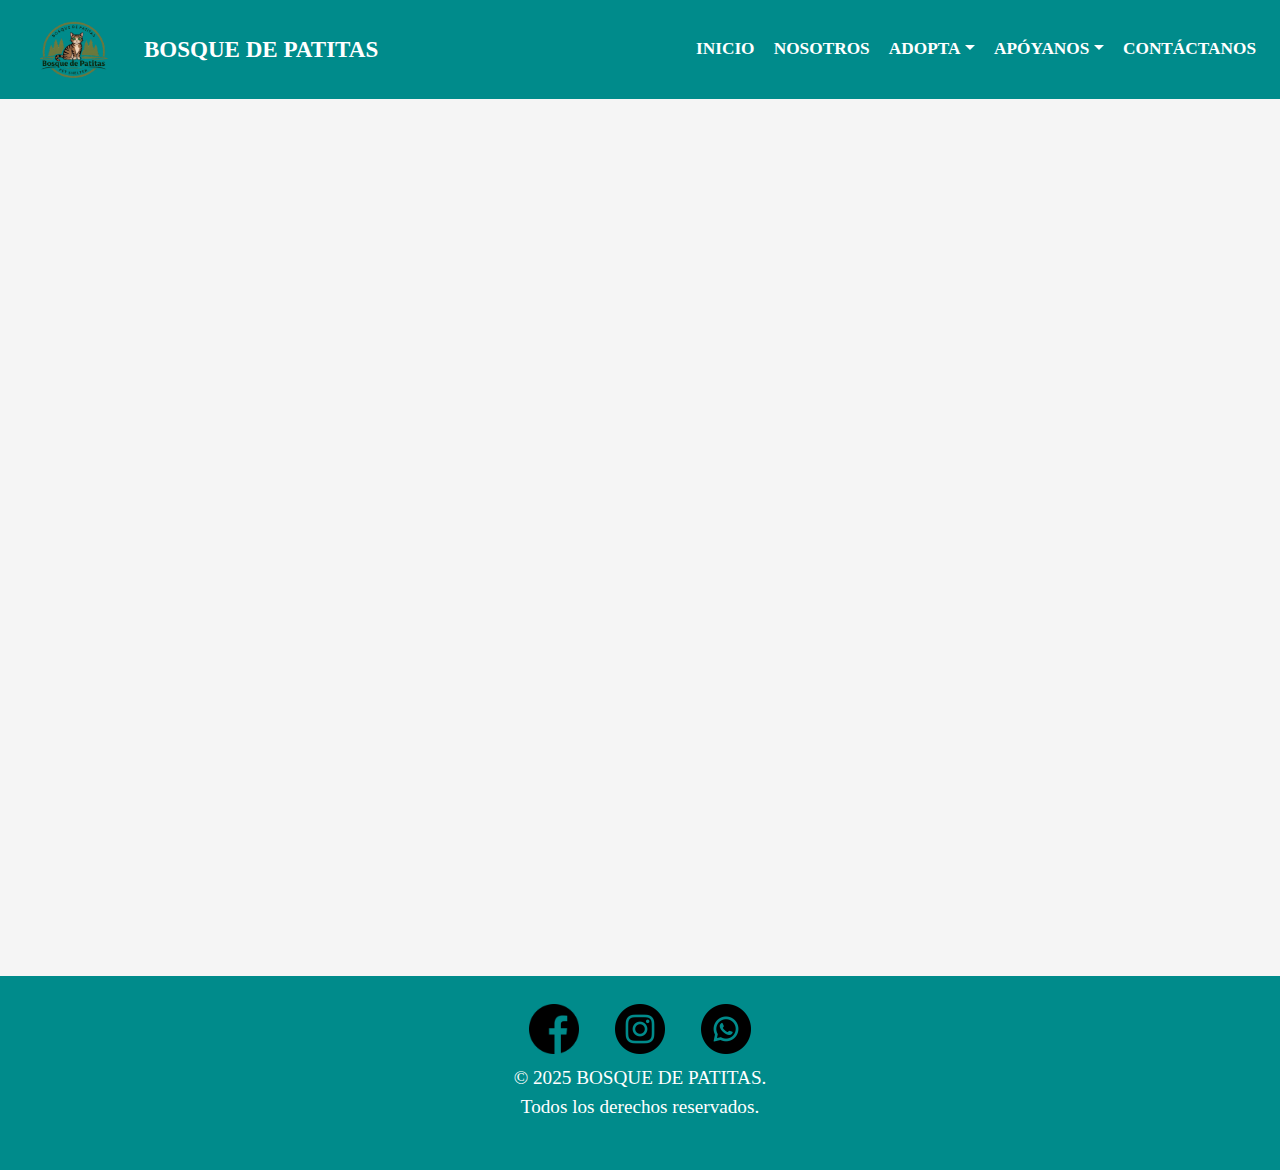
==== adoptar.html @ eb409e90 "Página sobre conocer los requerimientos de adopción del Refugio Bosque de Patitas" ====
<!DOCTYPE html>
<html lang="es">

    <head>
        <meta charset="UTF-8">
        <meta name="viewport" content="width=device-width, initial-scale=1.0">
        <title>Bosque de Patitas</title>
        <link href="https://cdn.jsdelivr.net/npm/bootstrap@5.3.3/dist/css/bootstrap.min.css" rel="stylesheet">
        <script src="https://cdn.jsdelivr.net/npm/bootstrap@5.3.3/dist/js/bootstrap.bundle.min.js"></script>
        <link rel="stylesheet" href="Css/css.css">
    </head>

    <body>

        <!-- Header -->
        <header>
            <nav class="navbar navbar-expand-lg navbar-dark bg-darkcyan sticky-top">
                <div class="container-fluid">
                    <a class="navbar-brand d-flex align-items-center" href="#">
                        <img src="imagenes/logo.png" alt="Logo de Bosque de Patitas" class="logo">
                        <span class="brand-text">BOSQUE DE PATITAS</span>
                    </a>                    
        
                    <button class="navbar-toggler" type="button" data-bs-toggle="collapse"
                        data-bs-target="#navbarNav" aria-controls="navbarNav" aria-expanded="false"
                        aria-label="Toggle navigation">
                        <span class="navbar-toggler-icon"></span>
                    </button>
        
                    <div class="collapse navbar-collapse justify-content-end" id="navbarNav">
                        <ul class="navbar-nav">
                            <li class="nav-item"><a class="nav-link active" href="index.html">INICIO</a></li>
                            <li class="nav-item"><a class="nav-link" href="nosotros.html">NOSOTROS</a></li>
                            <li class="nav-item dropdown">
                                <a class="nav-link dropdown-toggle" href="#" id="menuDropdown"
                                    role="button" data-bs-toggle="dropdown" aria-expanded="false">ADOPTA</a>
                                <ul class="dropdown-menu">
                                    <li><a class="dropdown-item" href="conocelos.html">CONOCELOS</a></li>
                                    <li><a class="dropdown-item" href="adoptar.html">QUIERO ADOPTAR</a></li>
                                </ul>
                            </li>
                            <li class="nav-item dropdown">
                                <a class="nav-link dropdown-toggle" href="#" id="menuDropdown2"
                                    role="button" data-bs-toggle="dropdown" aria-expanded="false">APÓYANOS</a>
                                <ul class="dropdown-menu">
                                    <li><a class="dropdown-item" href="voluntarios.html">VOLUNTARIOS</a></li>
                                    <li><a class="dropdown-item" href="temporal.html">HOGAR TEMPORAL</a></li>
                                </ul>
                            </li>
                            <li class="nav-item"><a class="nav-link" href="contactanos.html">CONTÁCTANOS</a></li>
                        </ul>
                    </div>
                </div>
            </nav>
        </header>

        <main>
        </main>
        

        <!-- Footer -->
        <footer class="text-center py-4">
            <div>
                <a href="https://www.facebook.com" target="_blank">
                    <img src="imagenes/icono_facebook.png" alt="Facebook" width="50" height="50">
                </a>
                <a href="https://www.instagram.com" target="_blank">
                    <img src="imagenes/icono_instagram.png" alt="Instagram" width="50" height="50">
                </a>
                <a href="https://www.whatsapp.com" target="_blank">
                    <img src="imagenes/icono_whatsapp.png" alt="WhatsApp" width="50" height="50">
                </a>
            </div>
            <p>© 2025 BOSQUE DE PATITAS. <br> Todos los derechos reservados.</p>
        </footer>

    </body>

</html>
---- Css/css.css ----
@import url('https://fonts.googleapis.com/css2?family=Montserrat:ital,wght@0,100..900;1,100..900&display=swap');

html, body {
    scroll-behavior: smooth;
    height: 100%;
    margin:0px;
    font-family: 'Times New Roman', Arial, sans-serif;
    background-color: whitesmoke;
    color: black;
    font-size: 1.2rem;
    height: 130%;
    display: flex;
    flex-direction: column;
}

* {
    box-sizing: border-box;
}

.navbar {
    background-color: darkcyan !important;
    font-weight: bold;
}

.navbar .navbar-brand {
    display: flex;
    align-items: center;
    white-space: nowrap; 
    overflow: hidden; 
}

.navbar .brand-text {
    font-size: 1.2rem;
    color: white;
    white-space: nowrap; 
    overflow: hidden; 
    text-overflow: ellipsis; 
    flex-shrink: 1; 
}

.navbar .logo {
    width: 120px; 
    height: auto;
    margin-right: 0.5rem; 
}

.navbar .navbar-brand span {
    font-size: 1.2rem; 
    color: white;
}

.navbar-toggler {
    border: none;
    outline: none;
}

.navbar-nav .nav-link {
    color: white !important;
    padding: 0.5rem 0.75rem; 
    font-size: 0.9rem; 
}

.navbar-nav .nav-link:hover {
    color: lightblue !important;
}

.dropdown-menu {
    background-color: darkcyan !important;
    border: none;
}

.dropdown-menu .dropdown-item {
    color: white !important;
    font-size: 0.9rem; 
}

.dropdown-menu .dropdown-item:hover {
    background-color: lightblue !important;
    color: black !important;
}

.navbar-nav {
    flex-wrap: nowrap; 
}

.carousel-inner img {
    height: 85vh; 
    object-fit: cover; 
}

.carousel-caption {
    background: rgba(0, 0, 0, 0.5);
    padding: 10px;
    border-radius: 10px;
}

.btn-success {
    background-color: darkblue;
    border: none;
}

.btn-success:hover {
    background-color: blue;
}

.btn-primary {
    background-color: darkblue;
    border: none;
}

.btn-primary:hover {
    background-color: blue;
}

footer {
    background-color: darkcyan; 
    color: white; 
    margin-top: auto;
}

footer a {
    margin: 0 15px;
    text-decoration: none;
}

footer a img {
    transition: transform 0.3s ease;
}

footer a:hover img {
    transform: scale(1.1); 
}

footer p {
    margin-top: 10px; 
    font-size: 1rem;
}

h1, h2{
    font-weight: bold;
}

.custom-img {
    width: 400px;  
    height: 400px; 
    object-fit: cover; 
    border-radius: 50%; 
}

.col-12.col-md-6 picture img {
    border-radius: 12px; 
    overflow: hidden; 
}

.d-flex.flex-column.flex-md-row-reverse.my-4.row {
    margin: 0 auto;
    padding: 20px;
}

.p-5.col-12.col-md-6{
    background-color: transparent;
    border-radius: 12px;
    box-shadow: 0px 4px 10px rgba(0, 0, 0, 0.8);
}

.informacion.p-5.mx-3 {
    background-color: transparent;
    border-radius: 12px;
    padding: 40px; 
    margin: 20px;
    box-shadow: 0px 4px 10px rgba(0, 0, 0, 0.8);
}

.card {
    border: none;
    border-radius: 15px;
    overflow: hidden;
    transition: transform 0.3s ease, box-shadow 0.3s ease;
    box-shadow: 0px 4px 10px rgba(0, 0, 0, 0.8);
}

.card:hover {
    transform: scale(1.05);
    box-shadow: 0px 4px 15px rgba(0, 0, 0, 0.2);
}
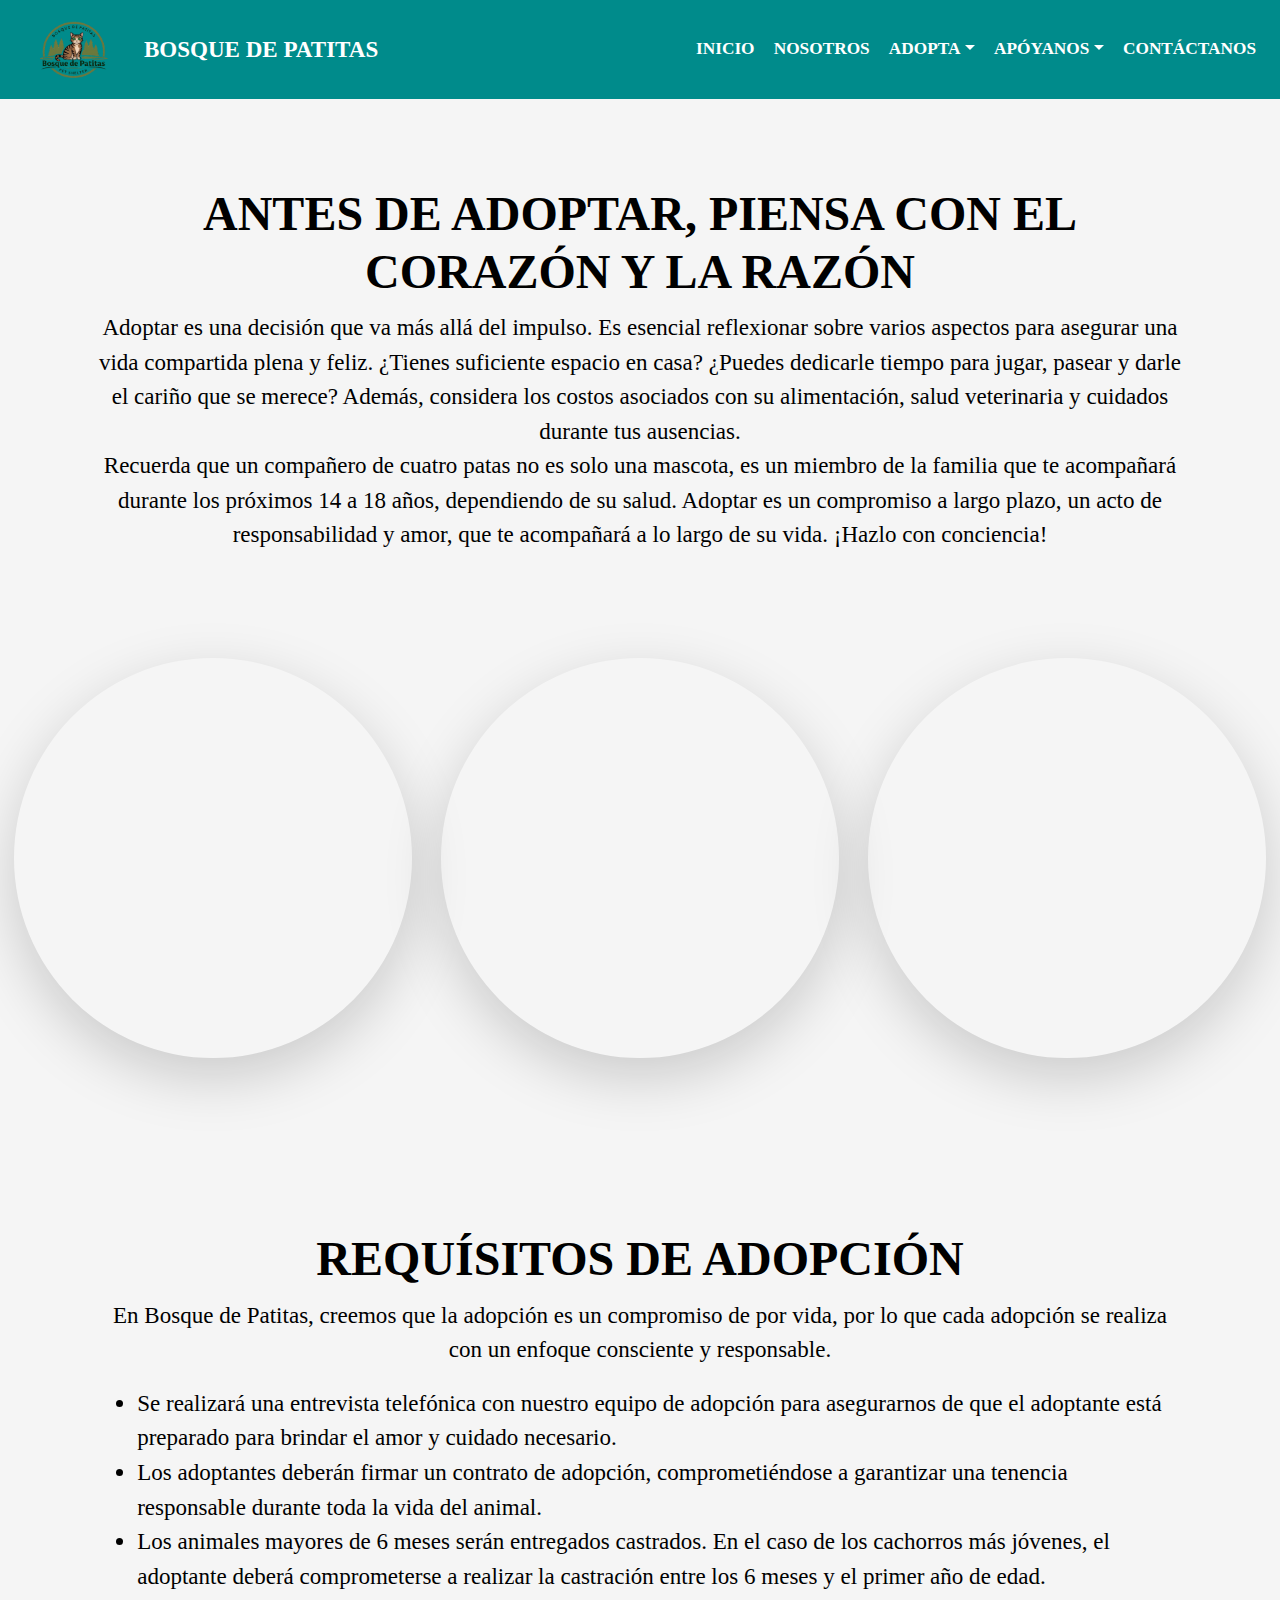
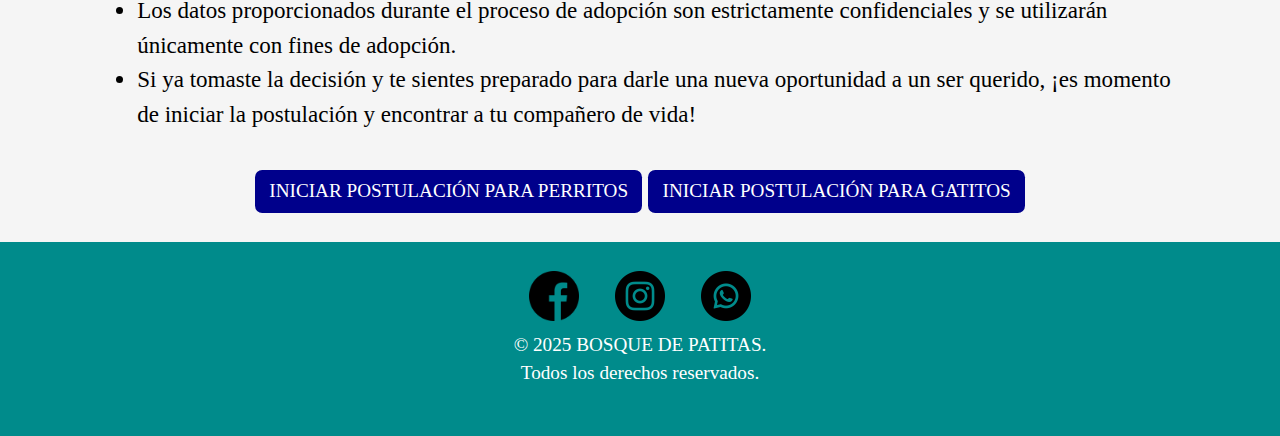
==== commit e31888da: "Página sobre conocer los requerimientos de adopción del Refugio Bosque de Patitas" ====
--- a/adoptar.html
+++ b/adoptar.html
@@ -55,6 +55,48 @@
         </header>
 
         <main>
+            <section class="texto-destacado mt-5">
+                <div class="container p-4 text-center">
+                    <h1>ANTES DE ADOPTAR, PIENSA CON EL CORAZÓN Y LA RAZÓN</h1>
+                    <p>
+                        Adoptar es una decisión que va más allá del impulso. Es esencial reflexionar sobre varios aspectos para asegurar una vida compartida plena y feliz. ¿Tienes suficiente espacio en casa? ¿Puedes dedicarle tiempo para jugar, pasear y darle el cariño que se merece? Además, considera los costos asociados con su alimentación, salud veterinaria y cuidados durante tus ausencias.</br>
+
+                        Recuerda que un compañero de cuatro patas no es solo una mascota, es un miembro de la familia que te acompañará durante los próximos 14 a 18 años, dependiendo de su salud. Adoptar es un compromiso a largo plazo, un acto de responsabilidad y amor, que te acompañará a lo largo de su vida. ¡Hazlo con conciencia!
+                    </p>
+                </div>
+            </section>
+
+            <section class="container-fluid custom-bg py-5">
+                <div class="row justify-content-center">
+                    <div class="col-12 col-md-4 d-flex justify-content-center align-items-center mb-4">
+                        <img src="imagenes/adoptar1.jpg" alt="Imagen 1" class="img-fluid rounded-circle shadow-lg custom-img">
+                    </div>
+                    <div class="col-12 col-md-4 d-flex justify-content-center align-items-center mb-4">
+                        <img src="imagenes/adoptar2.jpg" alt="Imagen 2" class="img-fluid rounded-circle shadow-lg custom-img">
+                    </div>
+                    <div class="col-12 col-md-4 d-flex justify-content-center align-items-center mb-4">
+                        <img src="imagenes/adoptar3.jpg" alt="Imagen 3" class="img-fluid rounded-circle shadow-lg custom-img">
+                    </div>
+                </div>
+            </section>
+            
+
+            <section class="texto-destacado mt-5">
+                <div class="container p-4 text-center">
+                    <h1>REQUÍSITOS DE ADOPCIÓN</h1>
+                    <p>En Bosque de Patitas, creemos que la adopción es un compromiso de por vida, por lo que cada adopción se realiza con un enfoque consciente y responsable.</p>
+                    <ul class="text-start d-inline-block">
+                        <li>Se realizará una entrevista telefónica con nuestro equipo de adopción para asegurarnos de que el adoptante está preparado para brindar el amor y cuidado necesario.</li>
+                        <li>Los adoptantes deberán firmar un contrato de adopción, comprometiéndose a garantizar una tenencia responsable durante toda la vida del animal.</li>
+                        <li>Los animales mayores de 6 meses serán entregados castrados. En el caso de los cachorros más jóvenes, el adoptante deberá comprometerse a realizar la castración entre los 6 meses y el primer año de edad.</li>
+                        <li>Los datos proporcionados durante el proceso de adopción son estrictamente confidenciales y se utilizarán únicamente con fines de adopción.</li>
+                        <li>Si ya tomaste la decisión y te sientes preparado para darle una nueva oportunidad a un ser querido, ¡es momento de iniciar la postulación y encontrar a tu compañero de vida!</li>
+                    </ul>
+                    <br>
+                    <a href="https://www.tu-enlace-de-postulacion.com" class="btn btn-primary mt-3" target="_blank">INICIAR POSTULACIÓN PARA PERRITOS</a>
+                    <a href="https://www.tu-enlace-de-postulacion.com" class="btn btn-primary mt-3" target="_blank">INICIAR POSTULACIÓN PARA GATITOS</a>
+                </div>
+            </section>                    
         </main>
         
 
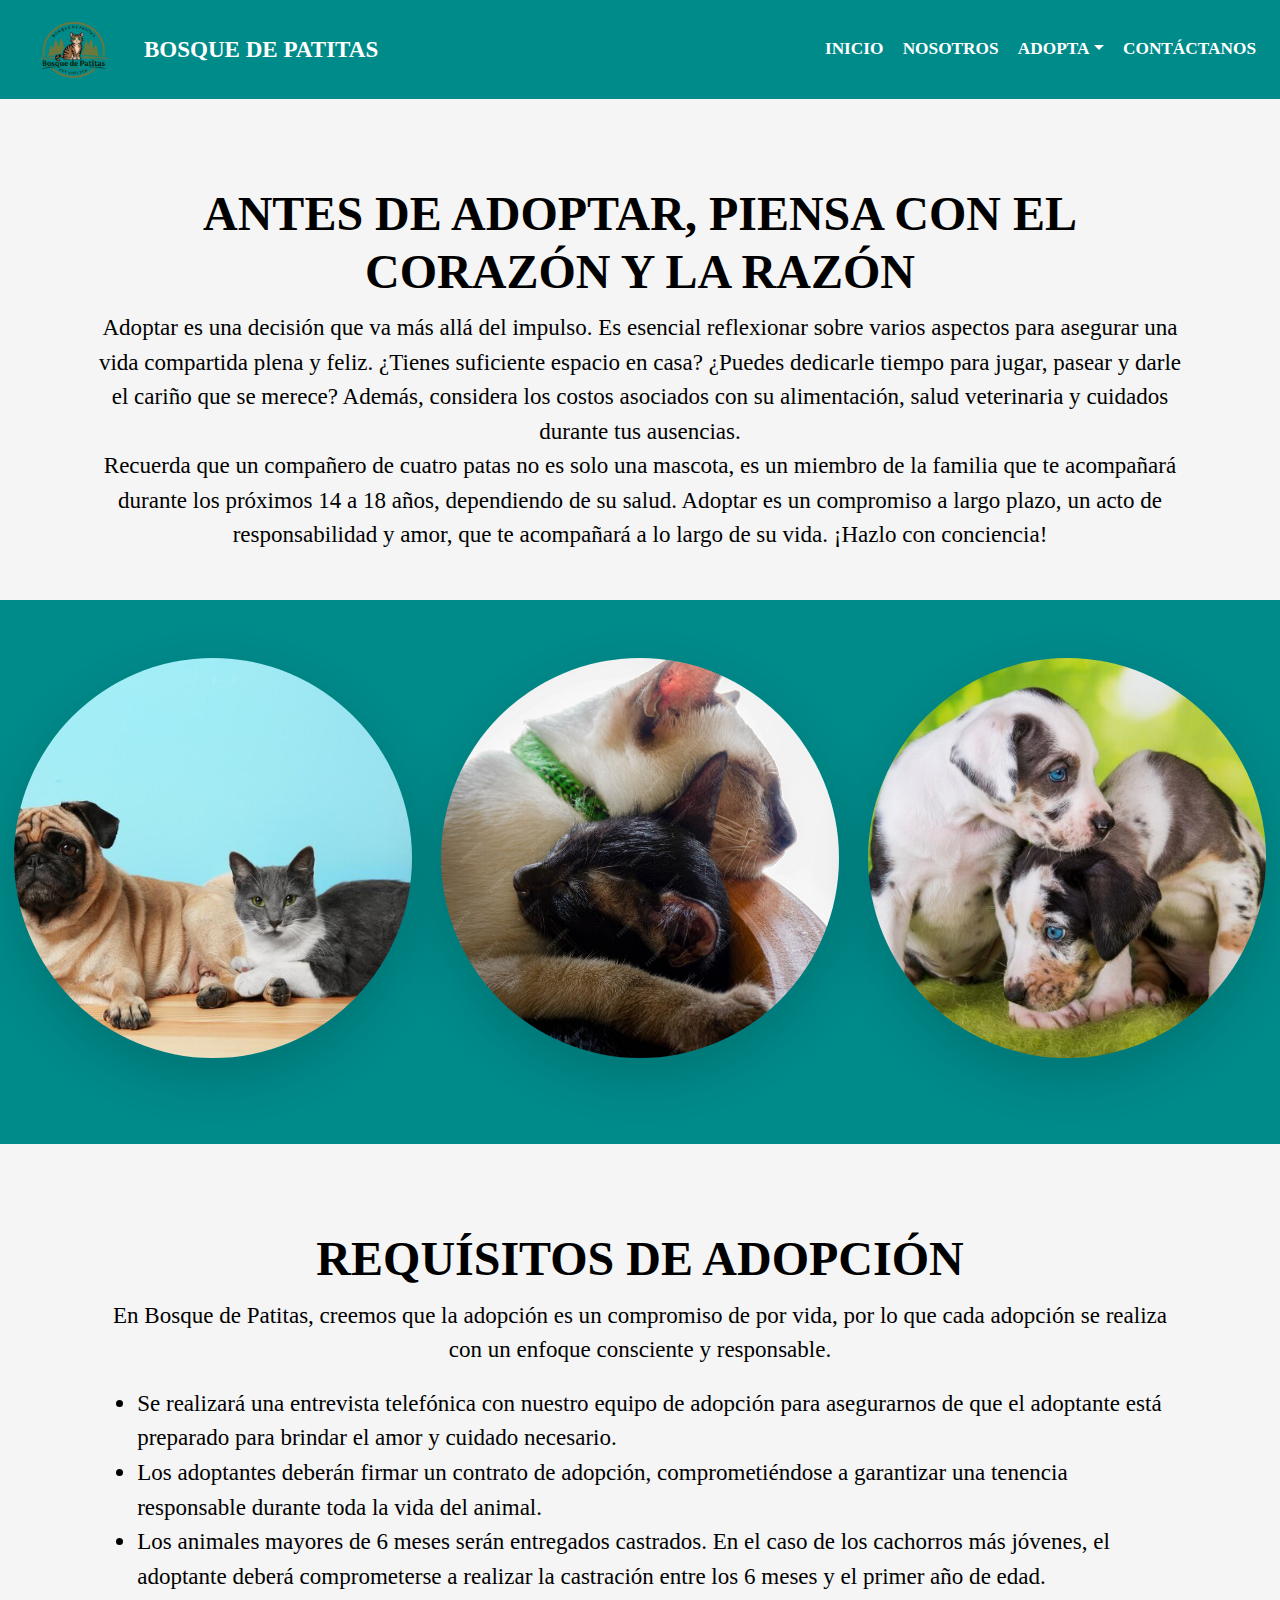
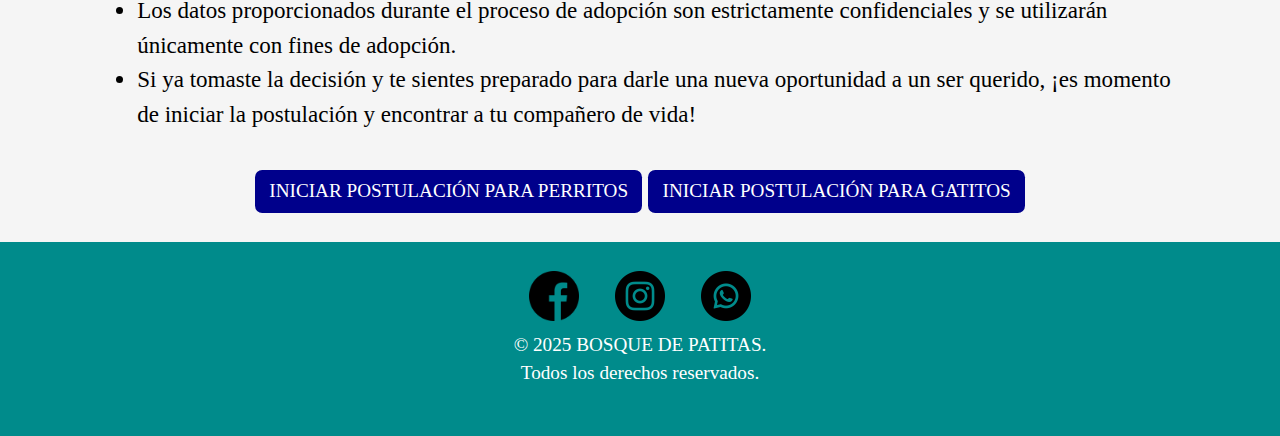
==== commit 8b2fb7c4: "Página sobre conocer los requerimientos de adopción del Refugio Bosque de Patitas" ====
--- a/adoptar.html
+++ b/adoptar.html
@@ -37,14 +37,6 @@
                                 <ul class="dropdown-menu">
                                     <li><a class="dropdown-item" href="conocelos.html">CONOCELOS</a></li>
                                     <li><a class="dropdown-item" href="adoptar.html">QUIERO ADOPTAR</a></li>
-                                </ul>
-                            </li>
-                            <li class="nav-item dropdown">
-                                <a class="nav-link dropdown-toggle" href="#" id="menuDropdown2"
-                                    role="button" data-bs-toggle="dropdown" aria-expanded="false">APÓYANOS</a>
-                                <ul class="dropdown-menu">
-                                    <li><a class="dropdown-item" href="voluntarios.html">VOLUNTARIOS</a></li>
-                                    <li><a class="dropdown-item" href="temporal.html">HOGAR TEMPORAL</a></li>
                                 </ul>
                             </li>
                             <li class="nav-item"><a class="nav-link" href="contactanos.html">CONTÁCTANOS</a></li>
--- a/Css/css.css
+++ b/Css/css.css
@@ -182,4 +182,8 @@
 .card:hover {
     transform: scale(1.05);
     box-shadow: 0px 4px 15px rgba(0, 0, 0, 0.2);
-}+}
+
+.custom-bg {
+    background-color:darkcyan; 
+}
